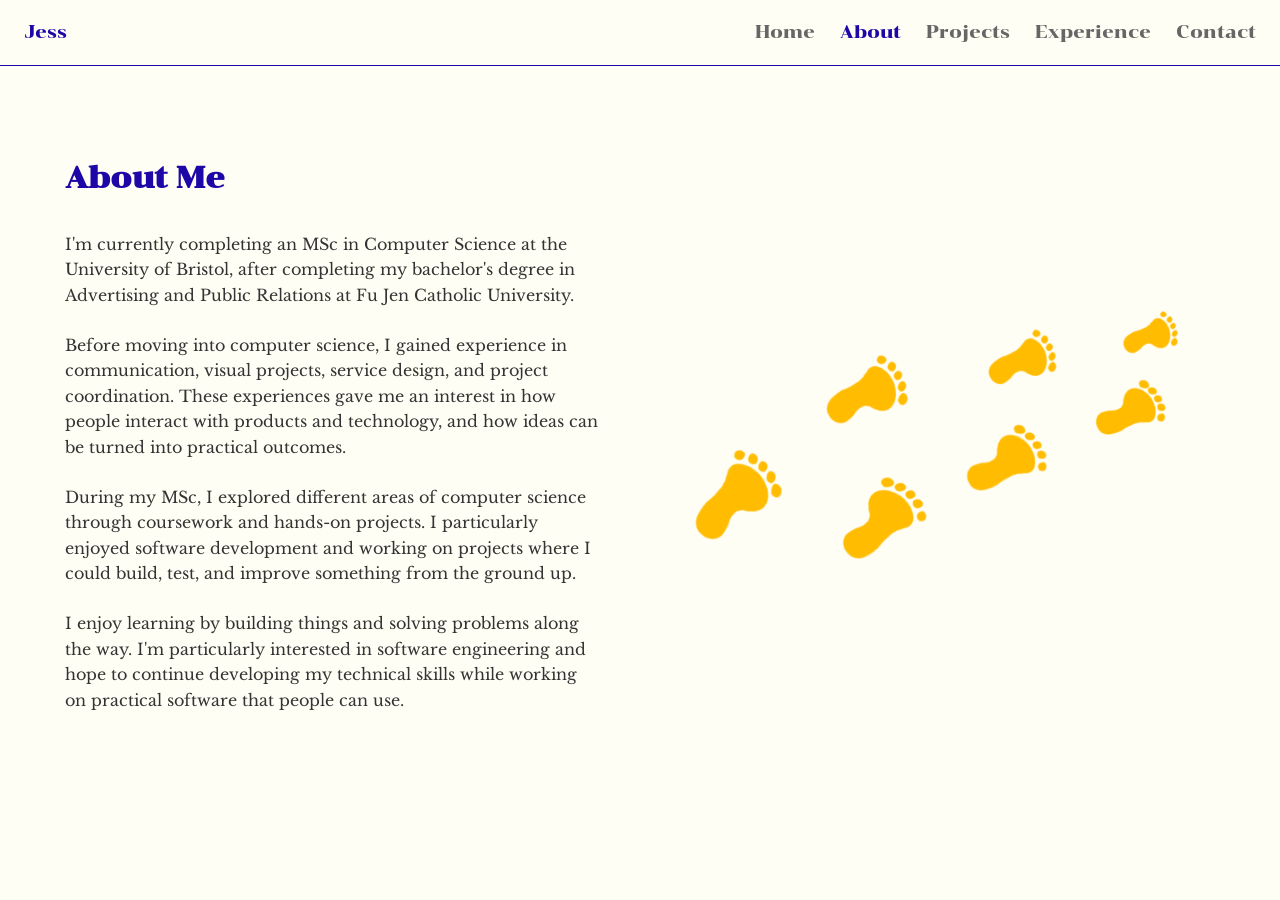
==== about.html @ 333f0462 "Change folder" ====
<!doctype html>
<html lang="en">
  <head>
    <meta charset="UTF-8" />
    <meta name="viewport" content="width=device-width, initial-scale=1" />
    <link rel="icon" type="image/png" href="/img/Icon/Star Icon.png" />
    <title>About | Jess</title>
    <link rel="preconnect" href="https://fonts.googleapis.com" />
    <link rel="preconnect" href="https://fonts.gstatic.com" crossorigin />
    <link
      href="https://fonts.googleapis.com/css2?family=Chonburi&family=Libre+Baskerville:wght@400..700&display=swap"
      rel="stylesheet"
    />
    <link rel="stylesheet" href="/css/style.css" />
  </head>
  <body>
    <nav class="site-nav">
      <a class="brand" href="index.html">Jess</a>
      <button class="nav-toggle" aria-expanded="false">Menu</button>
      <div class="links">
        <a href="index.html">Home</a>
        <a href="about.html">About</a>
        <a href="projects.html">Projects</a>
        <a href="experience.html">Experience</a>
        <a href="contact.html">Contact</a>
      </div>
    </nav>

    <div class="wrap">
      <section class="split-section about">
        <div class="split-text">
          <h2 class="page-title">About Me</h2>
          <p>
            I'm currently completing an MSc in Computer Science at the
            University of Bristol, after completing my bachelor's degree in
            Advertising and Public Relations at Fu Jen Catholic University.
          </p>
          <p>
            Before moving into computer science, I gained experience in
            communication, visual projects, service design, and project
            coordination. These experiences gave me an interest in how people
            interact with products and technology, and how ideas can be turned
            into practical outcomes.
          </p>
          <p>
            During my MSc, I explored different areas of computer science
            through coursework and hands-on projects. I particularly enjoyed
            software development and working on projects where I could build,
            test, and improve something from the ground up.
          </p>
          <p>
            I enjoy learning by building things and solving problems along the
            way. I'm particularly interested in software engineering and hope to
            continue developing my technical skills while working on practical
            software that people can use.
          </p>
        </div>
        <div class="split-image">
          <img src="/img/Icon/Footprint Icon.png" alt="Footprint Icon" />
        </div>
      </section>
    </div>

    <script src="/js/script.js"></script>
  </body>
</html>
---- css/style.css ----
:root {
  --bg: #fffef4;
  --blue: #1d08a7;
  --grey: #666666;
  --yellow: #ffbf00;
  --text: #333333;
}

* {
  box-sizing: border-box;
  margin: 0;
  padding: 0;
}

html {
  scroll-behavior: smooth;
  scroll-padding-top: 20px;
}

body {
  font-family: "Libre Baskerville", serif;
  color: var(--blue);
  background: var(--bg);
  line-height: 1.6;
}

h1,
h2,
.links,
.brand {
  font-family: "Chonburi", serif;
}

a {
  color: var(--blue);
  text-decoration: none;
}

a:hover {
  text-decoration: underline;
}

/* Header & Navigation Bar */
.site-nav {
  position: relative;
  display: flex;
  align-items: center;
  justify-content: space-between;
  flex-wrap: wrap;
  gap: 10px 20px;
  padding: 18px 24px;
  border-bottom: 1px solid var(--blue);
  font-size: 18px;
}

.site-nav .brand {
  color: var(--blue);
  flex-shrink: 0;
}

.site-nav .brand:hover {
  text-decoration: none;
}

.site-nav .links {
  display: flex;
  flex-wrap: wrap;
  gap: 8px 25px;
}

.site-nav .links a {
  color: var(--grey);
  white-space: nowrap;
}

.site-nav .links a:hover {
  color: var(--yellow);
  text-decoration: none;
}

.site-nav .links a.active {
  color: var(--blue);
}

.nav-toggle {
  display: none;
  background: none;
  border: 1px solid var(--blue);
  border-radius: 4px;
  padding: 6px 10px;
  cursor: pointer;
}

/* Global Layout & Utilities */
.wrap {
  max-width: 1200px;
  margin: 0 auto;
  padding: 48px 25px 100px;
  box-sizing: border-box;
}

.page-title {
  font-size: 30px;
  font-weight: 700;
  margin-bottom: 30px;
}

/* Common Split Section Component */
.split-section {
  display: flex;
  align-items: center;
  justify-content: space-between;
  gap: 80px;
  margin: 40px 0;
}

.split-text {
  flex: 1;
}

.split-text h1 {
  font-size: 50px;
  font-weight: 700;
  margin-bottom: 6px;
}

.split-text p {
  font-size: 16px;
  color: var(--text);
  max-width: 60ch;
  margin-bottom: 24px;
}

.split-text .cta {
  display: flex;
  gap: 12px;
  flex-wrap: wrap;
}

.split-image {
  flex: 1;
  max-width: 550px;
  display: flex;
  justify-content: flex-end;
}

.split-image img {
  width: 100%;
  max-width: 100%;
  height: auto;
  display: block;
}

/* Buttons */
.btn {
  display: inline-block;
  padding: 10px 18px;
  border-radius: 5px;
  font-size: 14px;
  font-weight: 600;
  text-decoration: none;
}

.btn-primary {
  background: var(--blue);
  color: #ffffff;
}

.btn-primary:hover {
  background: var(--yellow);
  color: #ffffff;
  text-decoration: none;
}

.btn-secondary {
  border: 1px solid var(--blue);
  color: var(--blue);
}

.btn-secondary:hover {
  border-color: var(--yellow);
  color: var(--yellow);
  text-decoration: none;
}

/* Homepage Sections */
.projects-preview {
  margin-top: 80px;
}

.projects-preview h2 {
  font-size: 26px;
  margin-bottom: 6px;
}

.project-grid {
  display: grid;
  grid-template-columns: repeat(2, 1fr);
  gap: 32px;
  margin-top: 32px;
}

.project-card {
  border: 1px solid var(--grey);
  border-radius: 5px;
  overflow: hidden;
  display: flex;
  flex-direction: column;
}

.project-card img {
  width: 100%;
  height: auto;
  display: block;
}

.project-card-body {
  padding: 20px;
}

.project-card-body h3 {
  font-size: 18px;
  margin-bottom: 6px;
}

.project-meta {
  font-size: 13px;
  color: var(--grey);
  margin-bottom: 10px;
}

.project-card-body p {
  font-size: 14.5px;
  color: var(--text);
  margin-bottom: 12px;
}

.project-card-body .tags {
  font-size: 13px;
  color: var(--grey);
  margin-bottom: 16px;
}

/* Projects Detail Page */
.project-sub {
  color: var(--grey);
  font-size: 15px;
}

.projects-detail-list {
  display: flex;
  flex-direction: column;
  gap: 40px;
  margin-top: 24px;
}

.project-detail-item {
  display: flex;
  flex-direction: column;
  gap: 28px;
}

.project-title {
  font-size: 25px;
  font-weight: 700;
  color: var(--blue);
}

.project-main-image {
  width: 100%;
  max-width: 800px;
  margin: 0 auto;
  border: 1px solid var(--grey);
  border-radius: 6px;
  overflow: hidden;
  background-color: #f9f9f9;
}

.project-main-image img {
  width: 100%;
  height: auto;
  display: block;
}

.project-info-content {
  display: flex;
  flex-direction: column;
  gap: 20px;
}

.project-section h3 {
  font-size: 18px;
  font-weight: 700;
  margin-bottom: 8px;
  color: var(--blue);
}

.project-section p,
.project-section ul {
  font-size: 15.5px;
  color: var(--text);
}

.project-section ul {
  padding-left: 20px;
  line-height: 2;
}

.project-section .tags {
  color: var(--grey);
}

.github-link {
  color: var(--blue);
  font-size: 18px;
  font-weight: 700;
  display: inline-block;
}

.github-link:hover {
  color: var(--yellow);
  text-decoration: none;
}

.project-gallery {
  display: grid;
  grid-template-columns: repeat(2, 1fr);
  gap: 20px;
}

.project-gallery img {
  width: 100%;
  height: auto;
  border: 1px solid var(--grey);
  border-radius: 5px;
  display: block;
  object-fit: cover;
}

.project-demo h3 {
  font-size: 18px;
  font-weight: 700;
  margin-bottom: 12px;
  color: var(--blue);
}

.video-container {
  position: relative;
  width: 80%;
  max-width: 1000px;
  margin: 0 auto;
  padding-bottom: 56.25%;
  height: 0;
  border: 1px solid var(--grey);
  border-radius: 6px;
  overflow: hidden;
  background: #000000;
}

.video-container iframe {
  position: absolute;
  top: 0;
  left: 0;
  width: 100%;
  height: 100%;
  border: 0;
}

.project-divider {
  border: 0;
  height: 1px;
  background: var(--blue);
  margin: 20px 0;
}

/* Experience & Contact Styles */
.experience-header {
  display: flex;
  flex-direction: column;
  gap: 4px;
}

.experience-org {
  font-size: 16px;
  font-weight: 600;
  color: var(--blue);
}

.experience-meta {
  font-size: 14px;
  color: var(--grey);
  margin-top: 2px;
}

.contact-list {
  list-style: none;
  margin-top: 8px;
}

.contact-list li {
  margin-bottom: 12px;
  font-size: 15px;
}

.contact-list .label {
  color: var(--grey);
  font-size: 12.5px;
  display: block;
  margin-bottom: 2px;
}

.contact img {
  width: 80%;
}

/* Responsive Design */
@media (max-width: 900px) {
  .nav-toggle {
    display: block;
    font-family: "Chonburi", serif;
    border: 0;
    color: var(--blue);
    font-size: 18px;
  }

  .site-nav .links {
    display: none;
    position: absolute;
    top: 60px;
    left: 0;
    right: 0;
    background: var(--bg);
    border-bottom: 1px solid var(--blue);
    flex-direction: column;
    gap: 0;
    padding: 8px 24px 16px;
  }

  .site-nav .links.open {
    display: flex;
  }

  .site-nav .links a {
    padding: 10px 0;
    border-top: 1px solid var(--blue);
  }

  .site-nav .links a:first-child {
    border-top: none;
  }

  .split-section {
    flex-direction: column-reverse;
    gap: 32px;
    align-items: center;
  }

  .split-text {
    width: 100%;
    max-width: 100%;
    min-width: 0;
    flex: none;
  }

  .split-text p {
    max-width: 100%;
  }

  .split-text .cta {
    justify-content: flex-start;
  }

  .split-image {
    width: 100%;
    max-width: 80%;
    min-width: 0;
    flex: none;
    display: flex;
    justify-content: center;
    margin: 0 auto;
  }

  .split-image img {
    width: 100%;
    height: auto;
    display: block;
    margin: 0 auto;
  }

  .contact .split-image {
    max-width: 40%;
  }

  .project-grid {
    grid-template-columns: 1fr;
  }

  .video-container {
    max-width: 100%;
    height: 0;
    padding-bottom: 56.25%;
  }
}
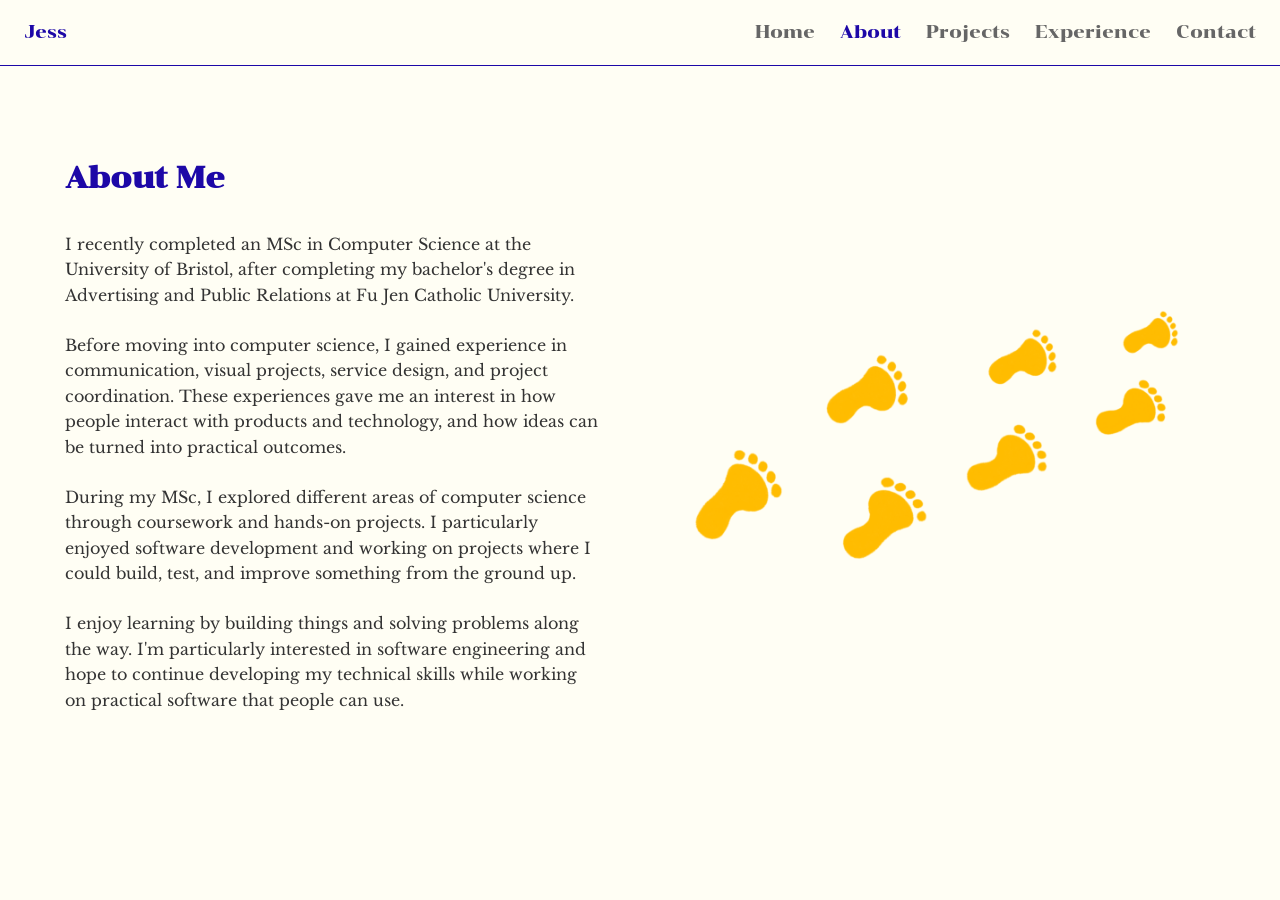
==== commit 4e0a441b: "Update details" ====
--- a/about.html
+++ b/about.html
@@ -3,7 +3,7 @@
   <head>
     <meta charset="UTF-8" />
     <meta name="viewport" content="width=device-width, initial-scale=1" />
-    <link rel="icon" type="image/png" href="/img/Icon/Star Icon.png" />
+    <link rel="icon" type="image/png" href="img/Icon/Star Icon.png" />
     <title>About | Jess</title>
     <link rel="preconnect" href="https://fonts.googleapis.com" />
     <link rel="preconnect" href="https://fonts.gstatic.com" crossorigin />
@@ -11,7 +11,7 @@
       href="https://fonts.googleapis.com/css2?family=Chonburi&family=Libre+Baskerville:wght@400..700&display=swap"
       rel="stylesheet"
     />
-    <link rel="stylesheet" href="/css/style.css" />
+    <link rel="stylesheet" href="css/style.css" />
   </head>
   <body>
     <nav class="site-nav">
@@ -31,9 +31,9 @@
         <div class="split-text">
           <h2 class="page-title">About Me</h2>
           <p>
-            I'm currently completing an MSc in Computer Science at the
-            University of Bristol, after completing my bachelor's degree in
-            Advertising and Public Relations at Fu Jen Catholic University.
+            I recently completed an MSc in Computer Science at the University of Bristol, 
+            after completing my bachelor's degree in Advertising and Public Relations at 
+            Fu Jen Catholic University.
           </p>
           <p>
             Before moving into computer science, I gained experience in
@@ -56,11 +56,11 @@
           </p>
         </div>
         <div class="split-image">
-          <img src="/img/Icon/Footprint Icon.png" alt="Footprint Icon" />
+          <img src="img/Icon/Footprint Icon.png" alt="Footprint Icon" />
         </div>
       </section>
     </div>
 
-    <script src="/js/script.js"></script>
+    <script src="js/script.js"></script>
   </body>
 </html>
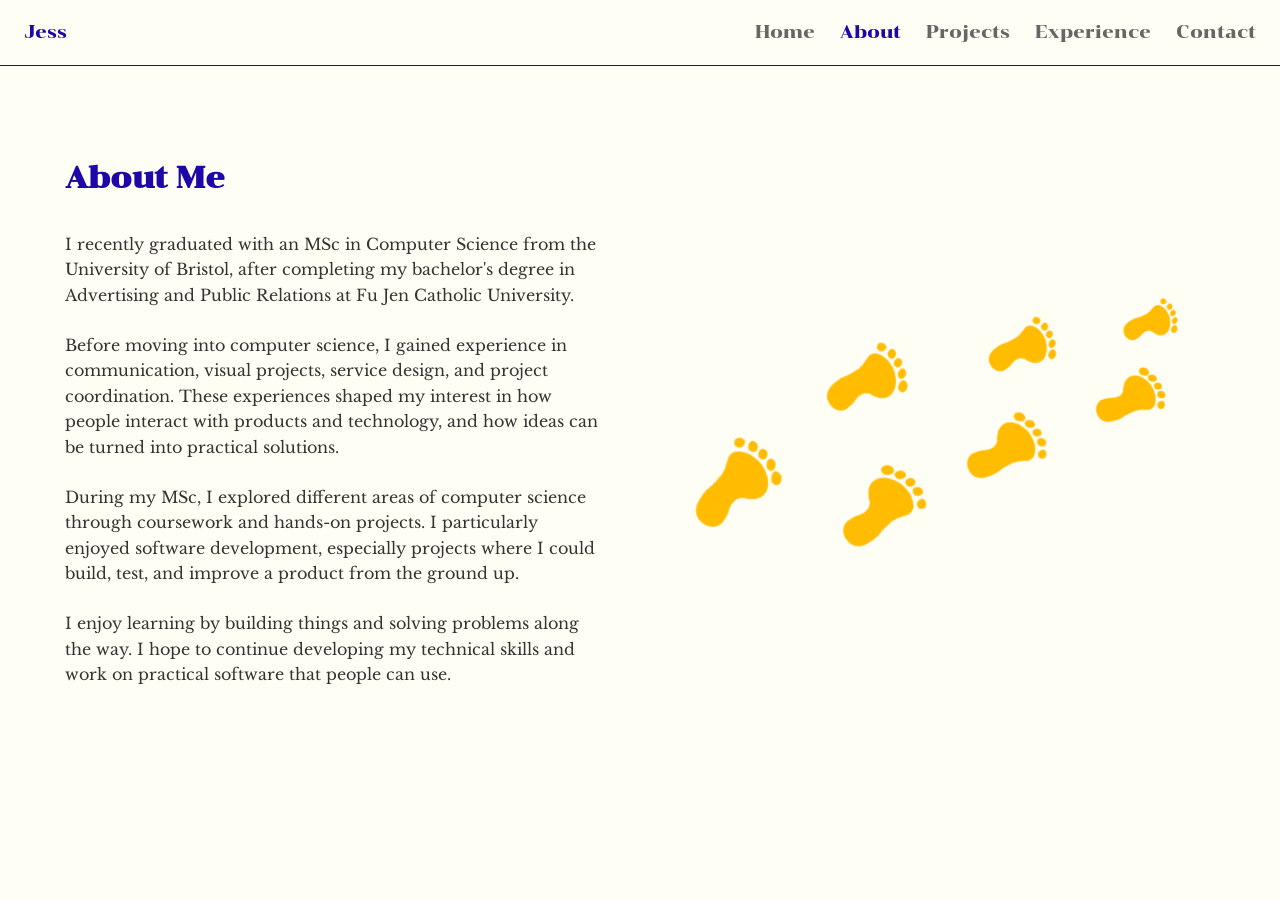
==== commit e5fcb14a: "Update about me" ====
--- a/about.html
+++ b/about.html
@@ -31,28 +31,22 @@
         <div class="split-text">
           <h2 class="page-title">About Me</h2>
           <p>
-            I recently completed an MSc in Computer Science at the University of Bristol, 
-            after completing my bachelor's degree in Advertising and Public Relations at 
-            Fu Jen Catholic University.
+            I recently graduated with an MSc in Computer Science from the University of Bristol, 
+            after completing my bachelor's degree in Advertising and Public Relations at Fu Jen Catholic University.
           </p>
           <p>
-            Before moving into computer science, I gained experience in
-            communication, visual projects, service design, and project
-            coordination. These experiences gave me an interest in how people
-            interact with products and technology, and how ideas can be turned
-            into practical outcomes.
+            Before moving into computer science, I gained experience in communication, visual projects, service design, 
+            and project coordination. These experiences shaped my interest in how people interact with products and technology,
+             and how ideas can be turned into practical solutions.
           </p>
           <p>
-            During my MSc, I explored different areas of computer science
-            through coursework and hands-on projects. I particularly enjoyed
-            software development and working on projects where I could build,
-            test, and improve something from the ground up.
+            During my MSc, I explored different areas of computer science through coursework and hands-on projects.
+             I particularly enjoyed software development, especially projects where I could build, test, 
+             and improve a product from the ground up.
           </p>
           <p>
-            I enjoy learning by building things and solving problems along the
-            way. I'm particularly interested in software engineering and hope to
-            continue developing my technical skills while working on practical
-            software that people can use.
+            I enjoy learning by building things and solving problems along the way. 
+            I hope to continue developing my technical skills and work on practical software that people can use.
           </p>
         </div>
         <div class="split-image">
--- a/css/style.css
+++ b/css/style.css
@@ -310,14 +310,14 @@
   color: var(--grey);
 }
 
-.github-link {
+.github-link, .demo-link {
   color: var(--blue);
   font-size: 18px;
   font-weight: 700;
   display: inline-block;
 }
 
-.github-link:hover {
+.github-link:hover .demo-link:hover{
   color: var(--yellow);
   text-decoration: none;
 }
